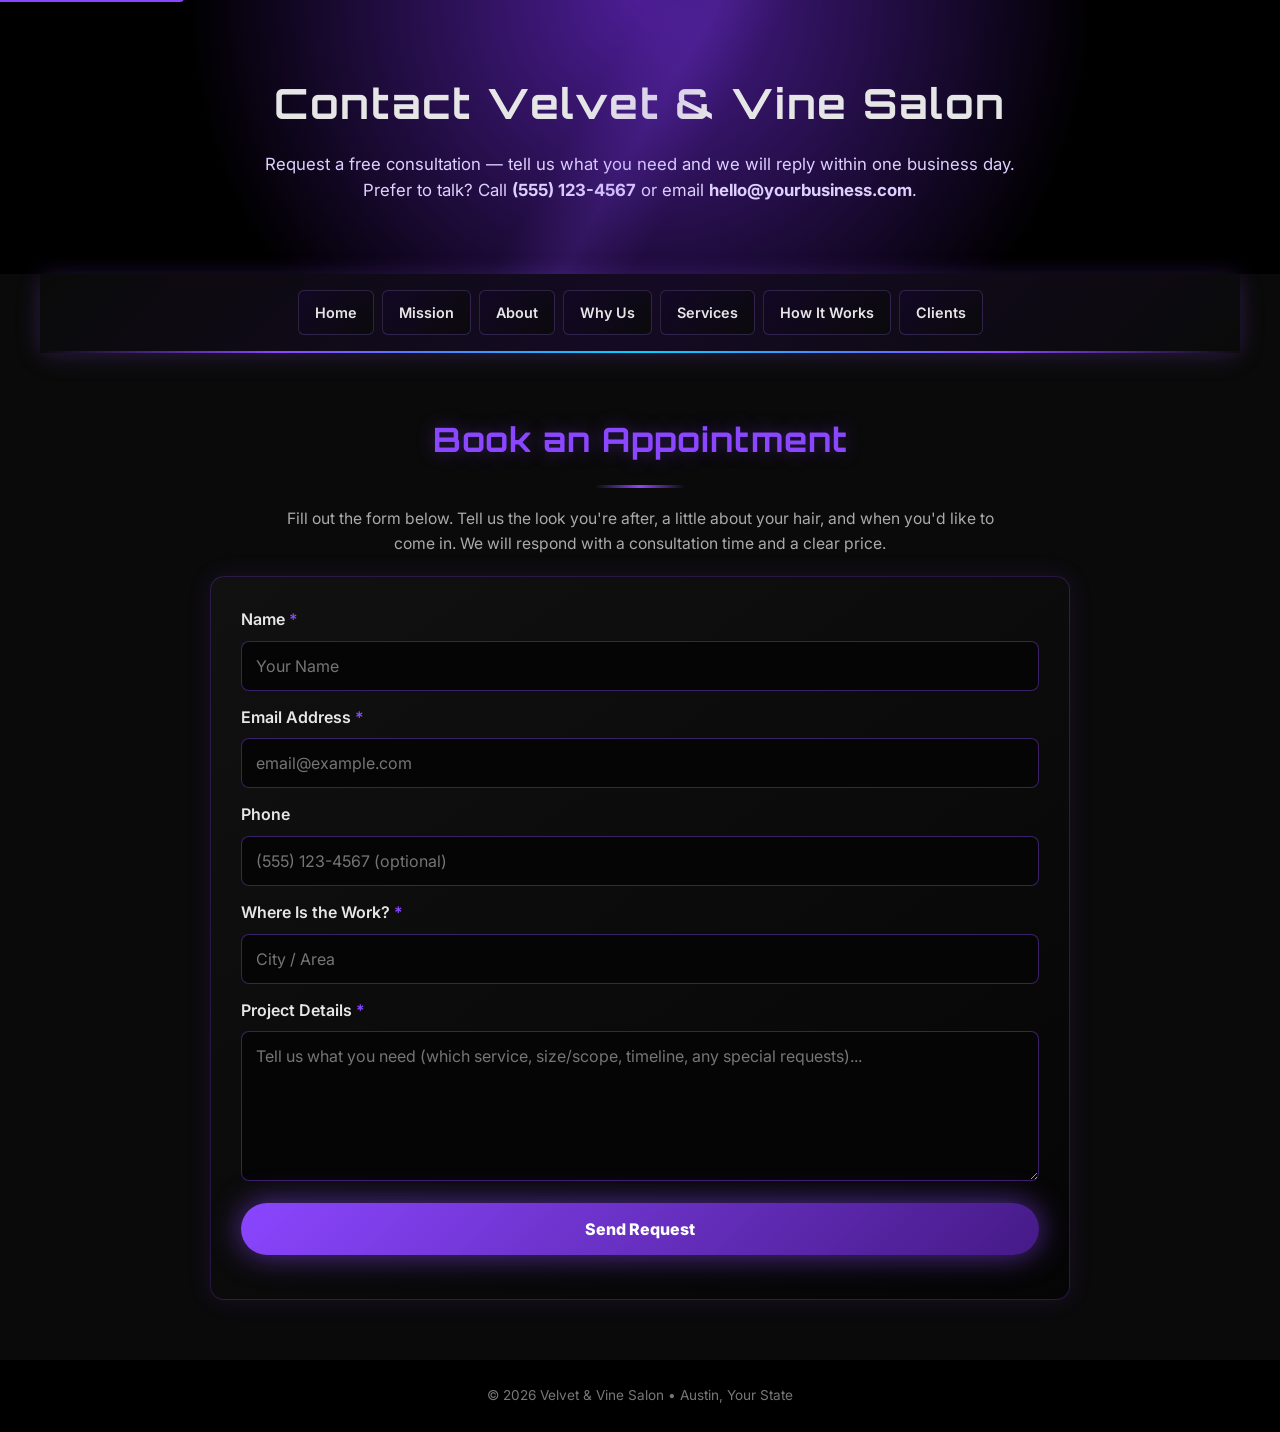
==== contact.html @ 88059f34 "Add files via upload" ====
<!DOCTYPE html>
<html lang="en">
<head>
  <meta charset="UTF-8">
  <meta name="viewport" content="width=device-width, initial-scale=1.0">
  <meta name="theme-color" content="#4c1d95">

  <title>Contact | Velvet &amp; Vine Salon | Austin</title>
  <meta name="description" content="Contact Velvet &amp; Vine Salon in Austin. Request a free consultation for haircuts, color, and styling — call (555) 123-4567 or send the form and we will reply within one business day.">
  <meta name="robots" content="index, follow">

  <link rel="preconnect" href="https://fonts.googleapis.com">
  <link rel="preconnect" href="https://fonts.gstatic.com" crossorigin>
  <link href="https://fonts.googleapis.com/css2?family=Orbitron:wght@500;700&family=Inter:wght@300;400;600&display=swap" rel="stylesheet" media="print" onload="this.media='all'">
  <noscript><link href="https://fonts.googleapis.com/css2?family=Orbitron:wght@500;700&family=Inter:wght@300;400;600&display=swap" rel="stylesheet"></noscript>

  <!-- Global Styles -->
  <link rel="stylesheet" href="global.css">

  <!-- Contact Page Styles -->
  <link rel="stylesheet" href="contact.css">
</head>

<body>

  <a href="#main-content" class="skip-to-main">Skip to main content</a>

  <header>
    <h1>Contact Velvet &amp; Vine Salon</h1>
    <p>Request a free consultation — tell us what you need and we will reply within one business day. Prefer to talk? Call <strong>(555) 123-4567</strong> or email <strong>hello@yourbusiness.com</strong>.</p>
  </header>

  <nav>
    <a href="index.html">Home</a>
    <a href="index.html#mission-vision">Mission</a>
    <a href="index.html#about">About</a>
    <a href="index.html#capabilities">Why Us</a>
    <a href="index.html#services">Services</a>
    <a href="index.html#how-it-works">How It Works</a>
    <a href="index.html#clients">Clients</a>
  </nav>

  <main id="main-content">
  <section>
    <h2>Book an Appointment</h2>
    <p class="helper">
      Fill out the form below. Tell us the look you're after, a little about your hair,
      and when you'd like to come in. We will respond with a consultation time and a clear price.
    </p>

    <div class="card">
      <!-- ============================================================================
           TEMPLATE — MAKE THIS FORM WORK (takes about 5 minutes):
           1. Go to formspree.io and create a free account.
           2. Create a new form and copy its ID (it looks like "xabcdwxyz").
           3. Replace YOUR_FORM_ID in the form action below with your ID.
           Until you do this, the form will NOT send. Full steps are in the START HERE guide.
           ============================================================================ -->
      <form action="https://formspree.io/f/YOUR_FORM_ID" method="post" name="contact-form">
        <input type="hidden" name="_subject" value="New Request — Velvet &amp; Vine Salon">
        <input type="text" name="_gotcha" style="display:none" tabindex="-1" autocomplete="off">

        <label for="name">Name <abbr title="required">*</abbr></label>
        <input type="text" id="name" name="name" placeholder="Your Name" required aria-required="true">

        <label for="email">Email Address <abbr title="required">*</abbr></label>
        <input type="email" id="email" name="email" placeholder="email@example.com" required aria-required="true">

        <label for="phone">Phone</label>
        <input type="tel" id="phone" name="phone" placeholder="(555) 123-4567 (optional)">

        <label for="location">Where Is the Work? <abbr title="required">*</abbr></label>
        <input type="text" id="location" name="location" placeholder="City / Area" required aria-required="true">

        <label for="details">Project Details <abbr title="required">*</abbr></label>
        <textarea id="details" name="details" rows="6" placeholder="Tell us what you need (which service, size/scope, timeline, any special requests)..." required aria-required="true"></textarea>

        <button type="submit">Send Request</button>
      </form>
    </div>
  </section>
  </main>

  <footer>© 2026 Velvet &amp; Vine Salon • Austin, Your State</footer>

  <!-- Main JavaScript -->
  <script src="main.js"></script>

</body>
</html>
---- global.css ----
/* ===================================
   YOUR BUSINESS NAME — GLOBAL STYLES (TEMPLATE)
   Modern, accessible, performant CSS
   =================================== */

/* CSS Variables for Consistent Theming */
/* ==========================================================================
   TEMPLATE CUSTOMIZATION — START HERE FOR COLORS & FONTS
   The variables below control the colors for the WHOLE site.
   Change a hex value here and it updates everywhere. See the
   START HERE guide ("Make It Yours: Colors & Fonts") for a walkthrough.
   ========================================================================== */
:root {
  --primary-red: #8b46ff;
  --dark-red: #4c1d95;
  --deep-red: #451a86;
  --bg-dark: #0a0a0a;
  --bg-darker: #050505;
  --bg-black: #000;
  --text-light: #e6e6e6;
  --text-muted: #aaa;
  --text-accent: #ddd0ff;
  --text-light-red: #b18cff;
  --border-red: rgba(139, 70, 255, 0.25);
  --border-red-strong: rgba(139, 70, 255, 0.4);
  --shadow-red: rgba(139, 70, 255, 0.3);
  --shadow-red-strong: rgba(139, 70, 255, 0.5);
  
  /* Spacing */
  --section-padding: 80px 20px;
  --card-padding: 30px;
  --max-content-width: 1200px;
}

/* CSS Reset & Base Styles */
* {
  box-sizing: border-box;
  margin: 0;
  padding: 0;
}

html {
  scroll-behavior: smooth;
}

/* Respect user motion preferences for accessibility */
@media (prefers-reduced-motion: reduce) {
  *,
  *::before,
  *::after {
    animation-duration: 0.01ms !important;
    animation-iteration-count: 1 !important;
    transition-duration: 0.01ms !important;
    scroll-behavior: auto !important;
  }
}

body {
  margin: 0;
  font-family: Inter, -apple-system, BlinkMacSystemFont, 'Segoe UI', Roboto, sans-serif;
  background: var(--bg-dark);
  color: var(--text-light);
  line-height: 1.6;
  -webkit-font-smoothing: antialiased;
  -moz-osx-font-smoothing: grayscale;
}

/* Improved Keyboard Accessibility */
a:focus-visible,
button:focus-visible,
input:focus-visible,
textarea:focus-visible,
select:focus-visible {
  outline: 2px solid rgba(139, 70, 255, 0.85);
  outline-offset: 3px;
  border-radius: 10px;
}

/* Skip to Main Content Link for Screen Readers */
.skip-to-main {
  position: absolute;
  top: -40px;
  left: 0;
  background: var(--primary-red);
  color: white;
  padding: 8px 16px;
  text-decoration: none;
  border-radius: 0 0 4px;
  z-index: 10000;
}

.skip-to-main:focus {
  top: 0;
}

/* ===================================
   TYPOGRAPHY
   =================================== */

h1, h2, h3, h4, h5, h6 {
  font-family: Orbitron, sans-serif;
  letter-spacing: 1px;
}

h2 {
  color: var(--text-light-red);
  margin-bottom: 40px;
  text-align: center;
  font-size: 2.6rem;
  letter-spacing: 1px;
}

h2::after {
  content: "";
  display: block;
  width: 90px;
  height: 3px;
  margin: 18px auto 0;
  background: linear-gradient(90deg, transparent, var(--primary-red), transparent);
}

@media (width <= 768px) {
  h2 {
    font-size: 2rem;
    margin-bottom: 30px;
  }
}

@media (width <= 480px) {
  h2 {
    font-size: 1.5rem;
    margin-bottom: 24px;
  }
}

/* ===================================
   LAYOUT
   =================================== */

section {
  max-width: var(--max-content-width);
  margin: auto;
  padding: var(--section-padding);
}

@media (width <= 768px) {
  section {
    padding: 50px 20px;
  }
}

@media (width <= 480px) {
  section {
    padding: 40px 15px;
  }
}

.alt {
  background: var(--bg-darker);
}

.container {
  max-width: var(--max-content-width);
  margin: 0 auto;
  padding: 24px;
}

/* ===================================
   HEADER
   =================================== */

header {
  background: linear-gradient(180deg, var(--dark-red) 0%, var(--bg-black) 100%);
  padding: 60px 20px;
  text-align: center;
  position: relative;
}

.hero-logo {
  max-width: 840px;
  width: 90%;
  margin-bottom: 30px;
  filter: drop-shadow(0 0 20px rgba(139, 70, 255, 0.6));
}

@media (width <= 480px) {
  .hero-logo {
    max-width: 640px;
  }
}

header h1 {
  font-size: 3.2rem;
  letter-spacing: 2px;
  margin: 0;
}

@media (width <= 768px) {
  header h1 {
    font-size: 2rem;
    letter-spacing: 1px;
  }
}

@media (width <= 480px) {
  header h1 {
    font-size: 1.6rem;
  }
}

header p {
  max-width: 760px;
  margin: 16px auto 0;
  color: var(--text-accent);
  font-size: 1.15rem;
}

@media (width <= 768px) {
  header p {
    font-size: 0.95rem;
  }
}

@media (width <= 480px) {
  header p {
    font-size: 0.85rem;
  }
}

/* ===================================
   GRIDS & CARDS
   =================================== */

.grid,
.services {
  display: grid;
  grid-template-columns: repeat(auto-fit, minmax(260px, 1fr));
  gap: 30px;
}

.grid.centered {
  justify-items: center;
}

.card {
  background: #111;
  border: 1px solid var(--border-red);
  padding: var(--card-padding);
  border-radius: 14px;
  transition: transform 0.3s ease, box-shadow 0.3s ease;
}

@media (width <= 768px) {
  .card {
    padding: 20px;
  }
}

@media (width <= 480px) {
  .card {
    padding: 16px;
  }
}

.card:hover {
  transform: translateY(-4px);
  box-shadow: 0 0 30px var(--shadow-red);
}

/* Make linked service cards behave nicely */
a.card {
  display: block;
  color: inherit;
  text-decoration: none;
}

.badge {
  display: block;
  font-size: 12px;
  padding: 6px 10px;
  border-radius: 999px;
  border: 1px solid var(--border-red);
  color: var(--text-accent);
  margin: 0 auto 12px;
  text-align: center;
  width: fit-content;
}

/* ===================================
   HELPERS
   =================================== */

.section-title {
  margin-bottom: 18px;
}

.small {
  max-width: 760px;
  margin: 0 auto 35px;
  color: var(--text-muted);
  text-align: center;
}

/* ===================================
   VIDEO EMBED
   =================================== */

.video-wrapper {
  position: relative;
  padding-bottom: 56.25%;
  height: 0;
  border-radius: 16px;
  overflow: hidden;
  box-shadow: 0 0 30px var(--shadow-red);
}

.video-wrapper iframe {
  position: absolute;
  inset: 0;
  width: 100%;
  height: 100%;
  border: none;
}

/* ===================================
   CTA (Call to Action)
   =================================== */

.cta {
  background: linear-gradient(135deg, var(--dark-red), var(--bg-black));
  text-align: center;
  padding: 100px 20px;
}

@media (width <= 768px) {
  .cta {
    padding: 60px 20px;
  }
}

@media (width <= 480px) {
  .cta {
    padding: 50px 15px;
  }
}

.cta-button {
  display: inline-block;
  padding: 18px 42px;
  background: linear-gradient(135deg, var(--primary-red), var(--deep-red));
  color: #fff;
  text-decoration: none;
  font-weight: 700;
  border-radius: 40px;
  box-shadow: 0 0 20px var(--shadow-red-strong);
  transition: transform 0.25s ease, box-shadow 0.25s ease;
}

@media (width <= 768px) {
  .cta-button {
    padding: 14px 32px;
    font-size: 0.95rem;
  }
}

@media (width <= 480px) {
  .cta-button {
    padding: 12px 28px;
    font-size: 0.9rem;
  }
}

.cta-button:hover {
  transform: translateY(-2px);
  box-shadow: 0 0 30px rgba(139, 70, 255, 0.7);
}

/* ===================================
   FORMS
   =================================== */

form input,
form textarea,
form select,
form button {
  width: 100%;
  background: var(--bg-darker);
  color: #fff;
  border: 1px solid var(--border-red-strong);
  padding: 14px;
  margin-bottom: 14px;
  border-radius: 8px;
  font-family: inherit;
  font-size: 1rem;
  transition: border-color 0.3s ease;
}

form input.field-error,
form textarea.field-error,
form select.field-error {
  border-color: var(--primary-red);
  animation: field-error-shake 0.3s ease;
}

@keyframes field-error-shake {
  0%, 100% { transform: translateX(0); }
  25% { transform: translateX(-5px); }
  75% { transform: translateX(5px); }
}

.error-message {
  color: var(--primary-red);
  font-size: 0.85rem;
  margin-top: -10px;
  margin-bottom: 10px;
  display: block;
  animation: error-fade-in 0.3s ease;
}

@keyframes error-fade-in {
  from {
    opacity: 0;
    transform: translateY(-5px);
  }

  to {
    opacity: 1;
    transform: translateY(0);
  }
}

form button {
  background: var(--dark-red);
  font-weight: bold;
  cursor: pointer;
  transition: background 0.3s ease, transform 0.2s ease;
}

form button:hover {
  background: var(--primary-red);
  transform: translateY(-2px);
}

form button:active {
  transform: translateY(0);
}

form label {
  display: block;
  margin-bottom: 8px;
  color: var(--text-light);
  font-weight: 600;
}

form label abbr {
  color: var(--primary-red);
  text-decoration: none;
  cursor: help;
}

/* ===================================
   FOOTER
   =================================== */

footer {
  background: var(--bg-black);
  color: #777;
  text-align: center;
  padding: 25px;
  font-size: 0.85rem;
}

footer a {
  color: var(--text-light-red);
  text-decoration: none;
}

footer a:hover {
  text-decoration: underline;
}

/* ===================================
   LIGHTBOX (Image Gallery)
   =================================== */

#lightbox {
  position: fixed;
  inset: 0;
  background: rgba(0, 0, 0, 0.9);
  display: none;
  align-items: center;
  justify-content: center;
  z-index: 9999;
  cursor: pointer;
}

#lightbox img {
  max-width: 90%;
  max-height: 90%;
  border-radius: 12px;
  box-shadow: 0 0 30px rgba(139, 70, 255, 0.6);
}

/* ===================================
   MOBILE FLOATING CTA
   =================================== */

.mobile-cta {
  position: fixed;
  bottom: 15px;
  left: 50%;
  transform: translateX(-50%) translateY(100px);
  background: linear-gradient(135deg, var(--primary-red), var(--deep-red));
  color: #fff;
  padding: 16px 34px;
  border-radius: 40px;
  font-weight: 700;
  text-decoration: none;
  box-shadow: 0 0 25px rgba(139, 70, 255, 0.6);
  z-index: 9998;
  display: none;
  opacity: 0;
  transition: opacity 0.3s ease, transform 0.3s ease;
}

.mobile-cta.visible {
  opacity: 1;
  transform: translateX(-50%) translateY(0);
}

.mobile-cta.hidden {
  opacity: 0;
  transform: translateX(-50%) translateY(100px);
}

/* Show only on mobile */
@media (width <= 600px) {
  .mobile-cta {
    display: inline-block;
  }
}

/* ===================================
   HOW IT WORKS - MISSION TIMELINE
   =================================== */

.how-it-works {
  max-width: 900px;
  margin: auto;
}

.how-step {
  display: grid;
  grid-template-columns: 60px 1fr;
  gap: 30px;
  padding: 35px 0;
  border-left: 2px solid var(--border-red);
  position: relative;
  transition: all 0.3s ease;
}

.how-step:hover {
  border-left-color: rgba(139, 70, 255, 0.6);
}

.how-step:hover::before {
  transform: scale(1.3);
  box-shadow: 0 0 15px rgba(139, 70, 255, 0.8);
}

.how-step::before {
  content: "";
  position: absolute;
  left: -6px;
  top: 45px;
  width: 10px;
  height: 10px;
  background: var(--primary-red);
  border-radius: 50%;
  transition: all 0.3s ease;
  box-shadow: 0 0 8px rgba(139, 70, 255, 0.5);
}

.how-number {
  font-family: Orbitron, sans-serif;
  font-size: 2rem;
  color: var(--text-light-red);
  text-align: center;
  transition: all 0.3s ease;
}

@media (width <= 768px) {
  .how-number {
    font-size: 1.5rem;
  }
}

@media (width <= 480px) {
  .how-number {
    font-size: 1.3rem;
  }
}

.how-step:hover .how-number {
  transform: scale(1.1);
  text-shadow: 0 0 15px rgba(139, 70, 255, 0.8);
}

.how-icon {
  font-size: 2.5rem;
  margin-bottom: 15px;
  filter: drop-shadow(0 0 10px rgba(139, 70, 255, 0.3));
  transition: all 0.3s ease;
}

@media (width <= 768px) {
  .how-icon {
    font-size: 2rem;
  }
}

@media (width <= 480px) {
  .how-icon {
    font-size: 1.8rem;
  }
}

.how-step:hover .how-icon {
  transform: scale(1.15) rotate(5deg);
  filter: drop-shadow(0 0 20px rgba(139, 70, 255, 0.6));
}

.how-content h3 {
  margin: 0 0 8px;
  color: #fff;
  font-size: 1.3rem;
}

@media (width <= 768px) {
  .how-content h3 {
    font-size: 1.1rem;
  }
}

@media (width <= 480px) {
  .how-content h3 {
    font-size: 1rem;
  }
}

.how-timeline {
  margin: 0 0 12px !important;
  color: var(--text-light-red) !important;
  font-size: 0.9rem;
  font-weight: 600;
  font-family: Orbitron, sans-serif;
  letter-spacing: 0.5px;
}

.how-content > p {
  margin: 0 0 15px;
  color: #ccc;
  line-height: 1.6;
}

.how-details {
  margin: 12px 0 0;
  padding-left: 20px;
  color: var(--text-muted);
  font-size: 0.95rem;
  line-height: 1.7;
}

.how-details li {
  margin-bottom: 8px;
  position: relative;
}

.how-details li::before {
  content: "▸";
  position: absolute;
  left: -15px;
  color: var(--primary-red);
}

/* ===================================
   IMAGE OPTIMIZATION
   =================================== */

img {
  max-width: 100%;
  height: auto;
  display: block;
}

/* Lazy loading support */
img[loading="lazy"] {
  opacity: 0;
  transition: opacity 0.3s ease;
}

img[loading="lazy"].loaded {
  opacity: 1;
}

/* ===================================
   UTILITY CLASSES
   =================================== */

.visually-hidden {
  position: absolute;
  width: 1px;
  height: 1px;
  padding: 0;
  margin: -1px;
  overflow: hidden;
  clip: rect(0, 0, 0, 0);
  white-space: nowrap;
  border-width: 0;
}

.text-center {
  text-align: center;
}

.mb-0 { margin-bottom: 0; }
.mb-1 { margin-bottom: 0.5rem; }
.mb-2 { margin-bottom: 1rem; }
.mb-3 { margin-bottom: 1.5rem; }
.mb-4 { margin-bottom: 2rem; }

.mt-0 { margin-top: 0; }
.mt-1 { margin-top: 0.5rem; }
.mt-2 { margin-top: 1rem; }
.mt-3 { margin-top: 1.5rem; }
.mt-4 { margin-top: 2rem; }


/* ===================================
   RATE LIMIT MESSAGE
   =================================== */

.rate-limit-message {
  padding: 12px;
  margin-bottom: 16px;
  background: rgba(139, 70, 255, 0.1);
  border: 1px solid #8b46ff;
  border-radius: 4px;
  color: #b18cff;
}
---- contact.css ----
/* ===================================
   CONTACT PAGE SPECIFIC STYLES
   Your Salon Name
   =================================== */

/* Override header for contact page */
header {
  background: radial-gradient(circle at top, #4c1d95 0%, #000 65%);
  padding: 70px 20px;
  text-align: center;
  position: relative;
  overflow: hidden;
}

header::after {
  content: "";
  position: absolute;
  inset: 0;
  background: linear-gradient(120deg, transparent 45%, rgba(139, 70, 255, 0.15), transparent 55%);
  animation: scan 6s linear infinite;
  pointer-events: none;
}

@keyframes scan {
  0% {
    transform: translateX(-100%);
  }

  100% {
    transform: translateX(100%);
  }
}

header h1 {
  font-family: Orbitron, sans-serif;
  font-size: 2.6rem;
  letter-spacing: 2px;
  margin: 0;
}

header p {
  max-width: 760px;
  margin: 14px auto 0;
  color: #ddd0ff;
  font-size: 1.05rem;
}

nav {
  max-width: 1200px;
  margin: 0 auto;
  padding: 16px 20px;
  display: flex;
  gap: 8px;
  justify-content: center;
  flex-wrap: wrap;
  border-bottom: 2px solid transparent;
  border-image: linear-gradient(90deg, transparent 0%, #8b46ff 20%, #00d4ff 50%, #8b46ff 80%, transparent 100%);
  border-image-slice: 1;
  background: linear-gradient(135deg, #0a0a0a 0%, #150a24 50%, #0a0a0a 100%);
  position: sticky;
  top: 0;
  z-index: 999;
  backdrop-filter: blur(12px) saturate(180%);
  box-shadow: 0 4px 30px rgba(177, 140, 255, 0.1), 0 0 20px rgba(139, 70, 255, 0.15);
  overflow: hidden;
}

nav::before {
  content: '';
  position: absolute;
  top: 0;
  left: -100%;
  width: 100%;
  height: 100%;
  background: linear-gradient(90deg, transparent, rgba(177, 140, 255, 0.1), transparent);
  animation: nav-scan 4s linear infinite;
  z-index: 0;
}

@keyframes nav-scan {
  0% {
    left: -100%;
  }

  100% {
    left: 200%;
  }
}

nav a {
  color: #e6e6e6;
  text-decoration: none;
  padding: 10px 16px;
  border-radius: 6px;
  position: relative;
  background: linear-gradient(135deg, rgba(20, 8, 40, 0.8), rgba(10, 10, 10, 0.9));
  border: 1px solid rgba(177, 140, 255, 0.2);
  transition: all 0.3s ease;
  font-weight: 600;
  font-size: 0.9rem;
  overflow: hidden;
  z-index: 1;
}

nav a::before {
  content: '';
  position: absolute;
  top: 0;
  left: -100%;
  width: 100%;
  height: 100%;
  background: linear-gradient(90deg, transparent, rgba(177, 140, 255, 0.2), transparent);
  transition: left 0.5s ease;
}

nav a:hover::before {
  left: 100%;
}

nav a:hover {
  transform: translateY(-3px);
  box-shadow: 0 0 20px rgba(177, 140, 255, 0.4), 0 0 30px rgba(139, 70, 255, 0.2);
  border-color: rgba(177, 140, 255, 0.6);
  background: linear-gradient(135deg, rgba(177, 140, 255, 0.15), rgba(139, 70, 255, 0.1));
}

nav a:active {
  transform: translateY(-1px);
}

section {
  max-width: 900px;
  margin: auto;
  padding: 60px 20px;
}

h2 {
  font-family: Orbitron, sans-serif;
  color: #8b46ff;
  margin: 0 0 18px;
  text-align: center;
  font-size: 2.1rem;
  letter-spacing: 1px;
  text-shadow: 0 0 18px rgba(139, 70, 255, 0.35);
}

.card {
  background: linear-gradient(145deg, #111, #050505);
  border: 1px solid rgba(139, 70, 255, 0.25);
  padding: 30px;
  border-radius: 14px;
  box-shadow: 0 0 25px rgba(139, 70, 255, 0.12);
}

/* FORM */
form input,
form textarea,
form button {
  width: 100%;
  background: #050505;
  color: #fff;
  border: 1px solid rgba(139, 70, 255, 0.4);
  padding: 14px;
  margin-bottom: 14px;
  border-radius: 8px;
  font-size: 1rem;
  font-family: inherit;
}

form button {
  background: linear-gradient(135deg, #8b46ff, #451a86);
  font-weight: 800;
  cursor: pointer;
  border: none;
  border-radius: 40px;
  padding: 16px 20px;
  box-shadow: 0 0 30px rgba(139, 70, 255, 0.6);
  transition: 0.25s;
}

form button:hover {
  transform: translateY(-2px);
}

.helper {
  color: #aaa;
  max-width: 75ch;
  margin: 0 auto 20px;
  text-align: center;
  font-size: 0.98rem;
}

.contact-grid {
  display: grid;
  grid-template-columns: 1fr;
  gap: 18px;
  margin-top: 22px;
}

.mini {
  color: #bbb;
  font-size: 0.95rem;
  line-height: 1.6;
}

.mini strong {
  color: #fff;
}

footer {
  background: #000;
  color: #777;
  text-align: center;
  padding: 25px;
  font-size: 0.85rem;
}

/* Responsive adjustments for mobile */
@media (width <= 768px) {
  header {
    padding: 50px 18px;
  }

  header h1 {
    font-size: 1.8rem;
  }

  header p {
    font-size: 0.95rem;
  }

  nav a {
    font-size: 0.85rem;
    padding: 8px 12px;
  }
}

@media (width <= 520px) {
  header {
    padding: 40px 15px;
  }

  header h1 {
    font-size: 1.5rem;
  }

  header p {
    font-size: 0.85rem;
  }

  nav a {
    font-size: 0.8rem;
    padding: 7px 10px;
  }
}
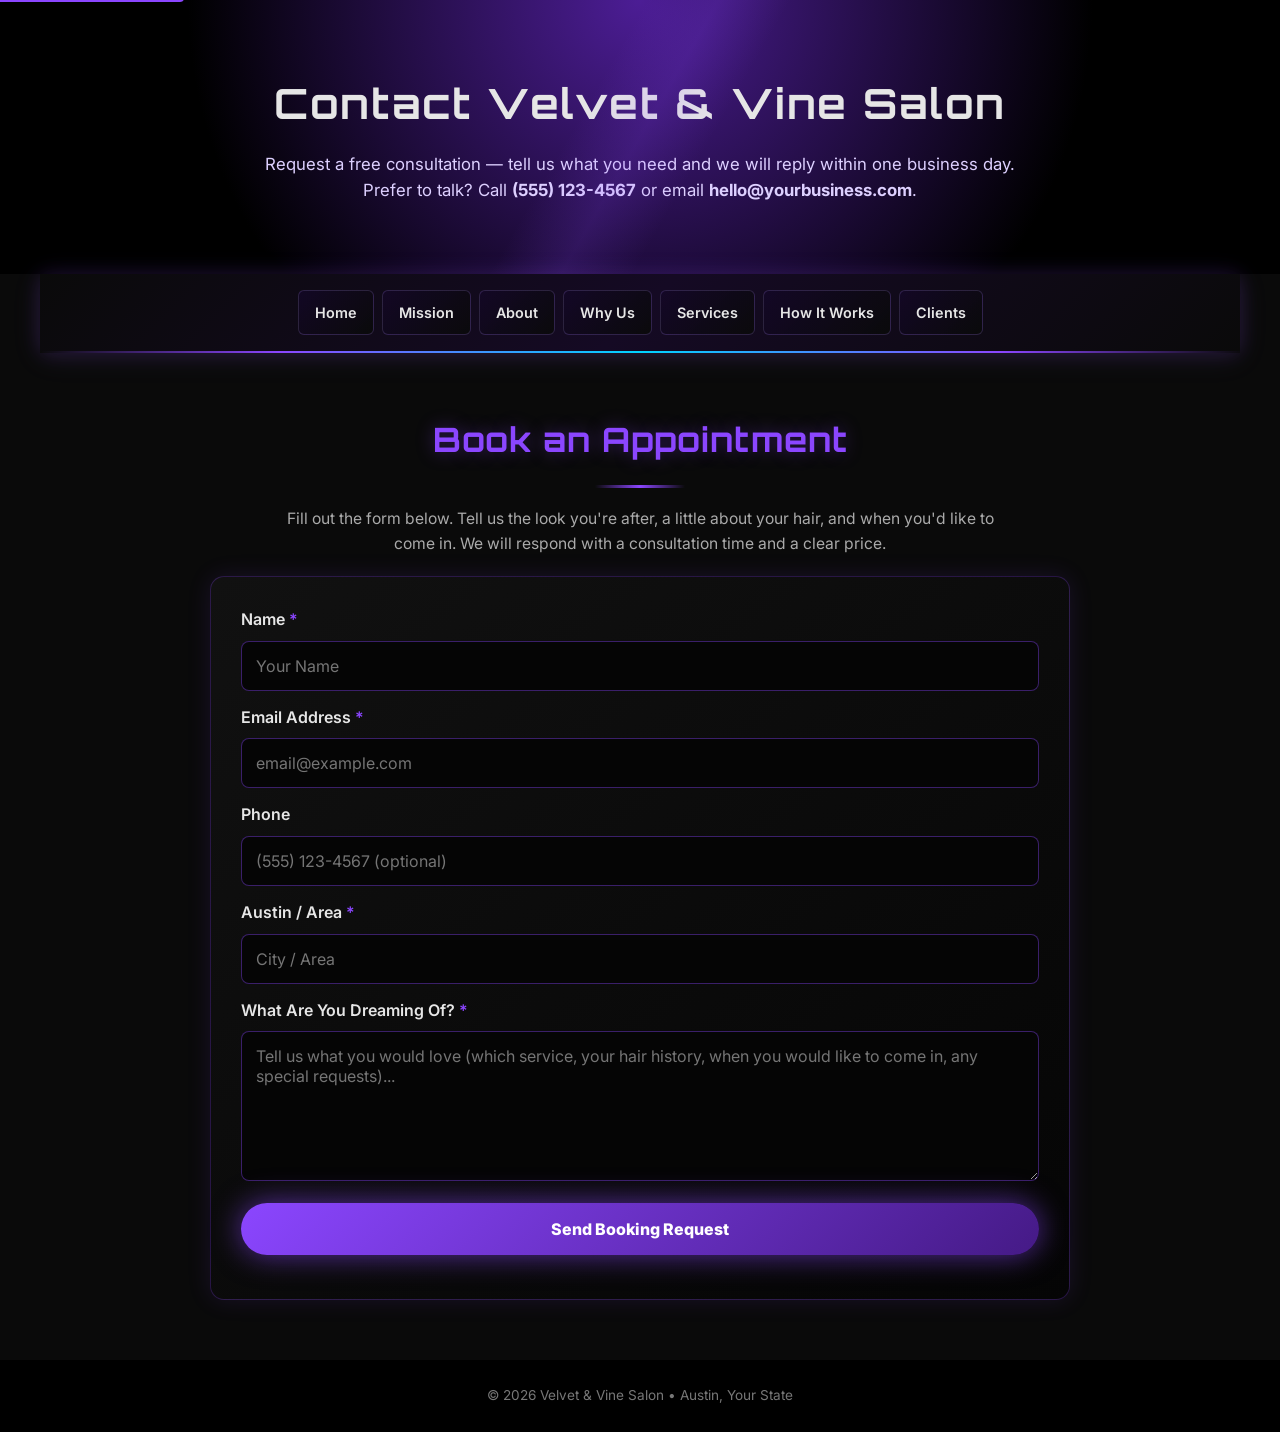
==== commit fd0412f3: "Add files via upload" ====
--- a/contact.html
+++ b/contact.html
@@ -69,13 +69,13 @@
         <label for="phone">Phone</label>
         <input type="tel" id="phone" name="phone" placeholder="(555) 123-4567 (optional)">
 
-        <label for="location">Where Is the Work? <abbr title="required">*</abbr></label>
+        <label for="location">Austin / Area <abbr title="required">*</abbr></label>
         <input type="text" id="location" name="location" placeholder="City / Area" required aria-required="true">
 
-        <label for="details">Project Details <abbr title="required">*</abbr></label>
-        <textarea id="details" name="details" rows="6" placeholder="Tell us what you need (which service, size/scope, timeline, any special requests)..." required aria-required="true"></textarea>
+        <label for="details">What Are You Dreaming Of? <abbr title="required">*</abbr></label>
+        <textarea id="details" name="details" rows="6" placeholder="Tell us what you would love (which service, your hair history, when you would like to come in, any special requests)..." required aria-required="true"></textarea>
 
-        <button type="submit">Send Request</button>
+        <button type="submit">Send Booking Request</button>
       </form>
     </div>
   </section>
@@ -84,7 +84,7 @@
   <footer>© 2026 Velvet &amp; Vine Salon • Austin, Your State</footer>
 
   <!-- Main JavaScript -->
-  <script src="main.js"></script>
+  <script type="module" src="main.js"></script>
 
 </body>
 </html>
